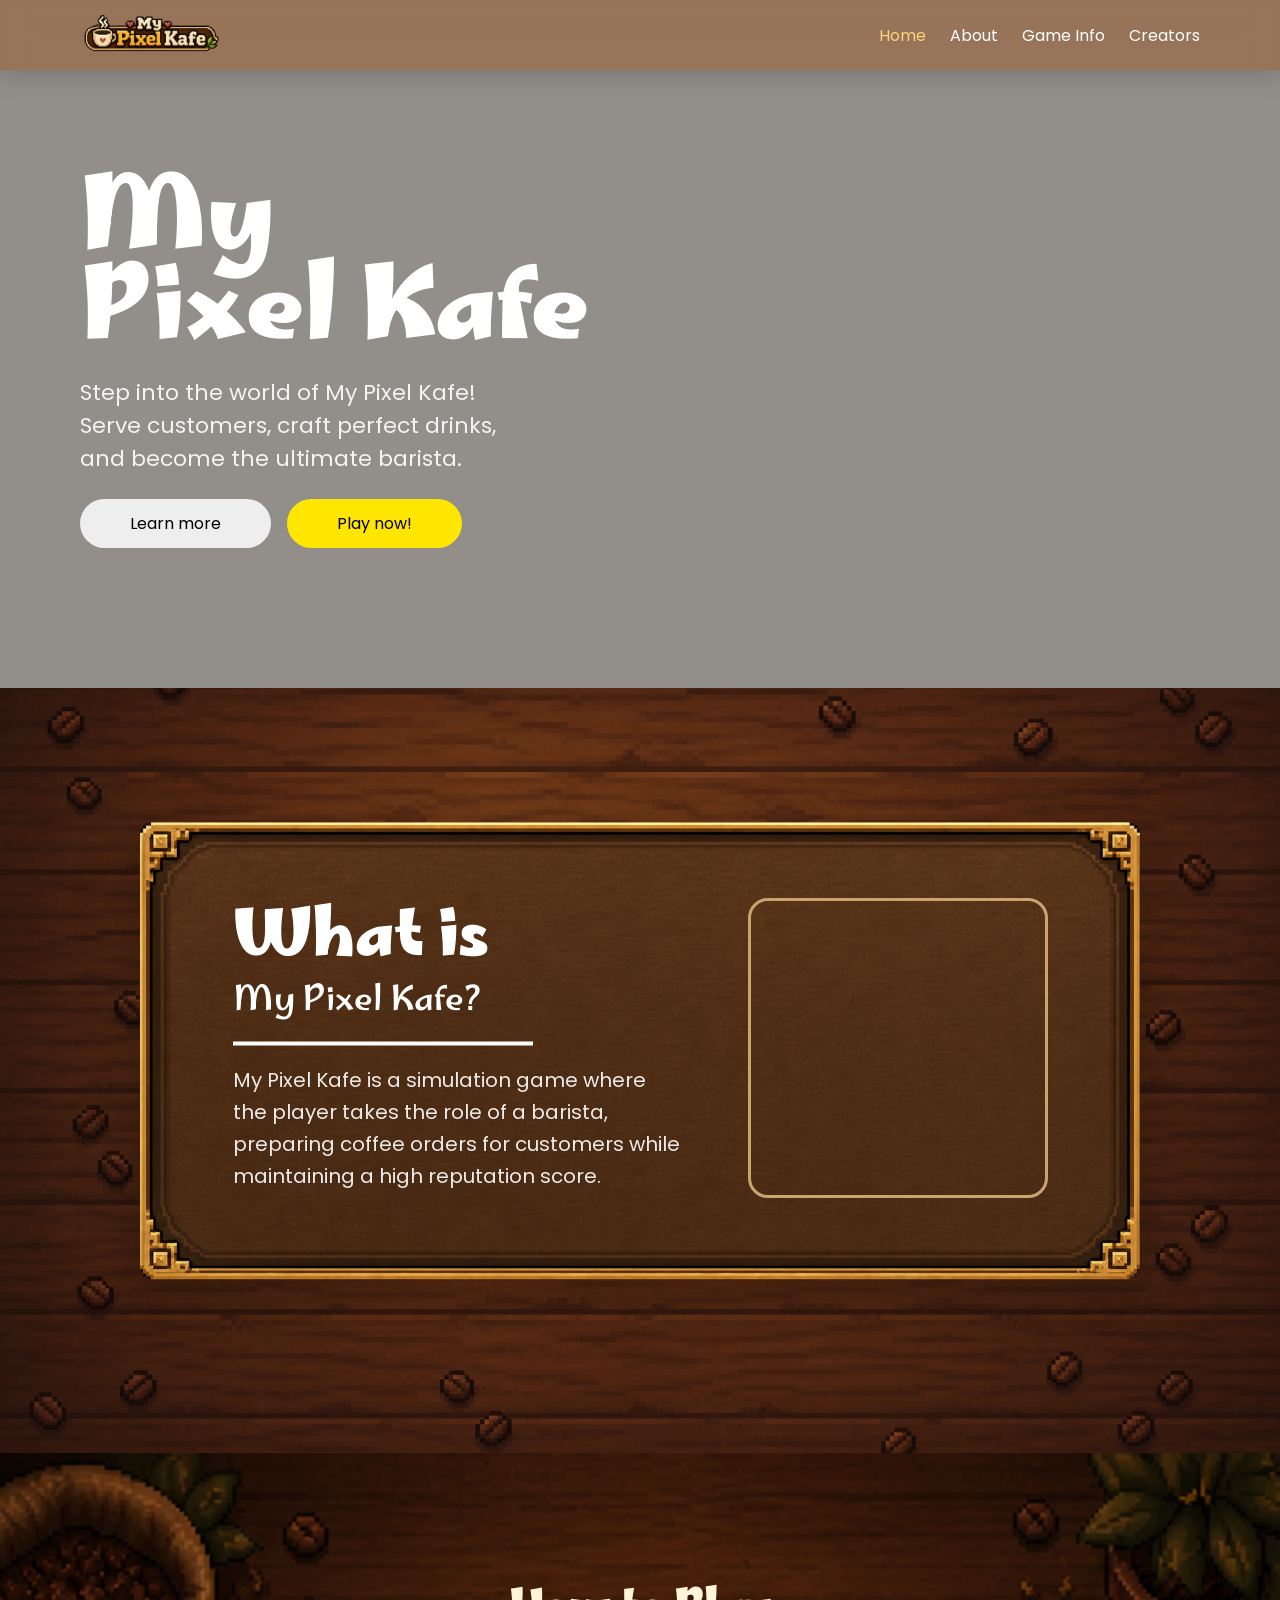
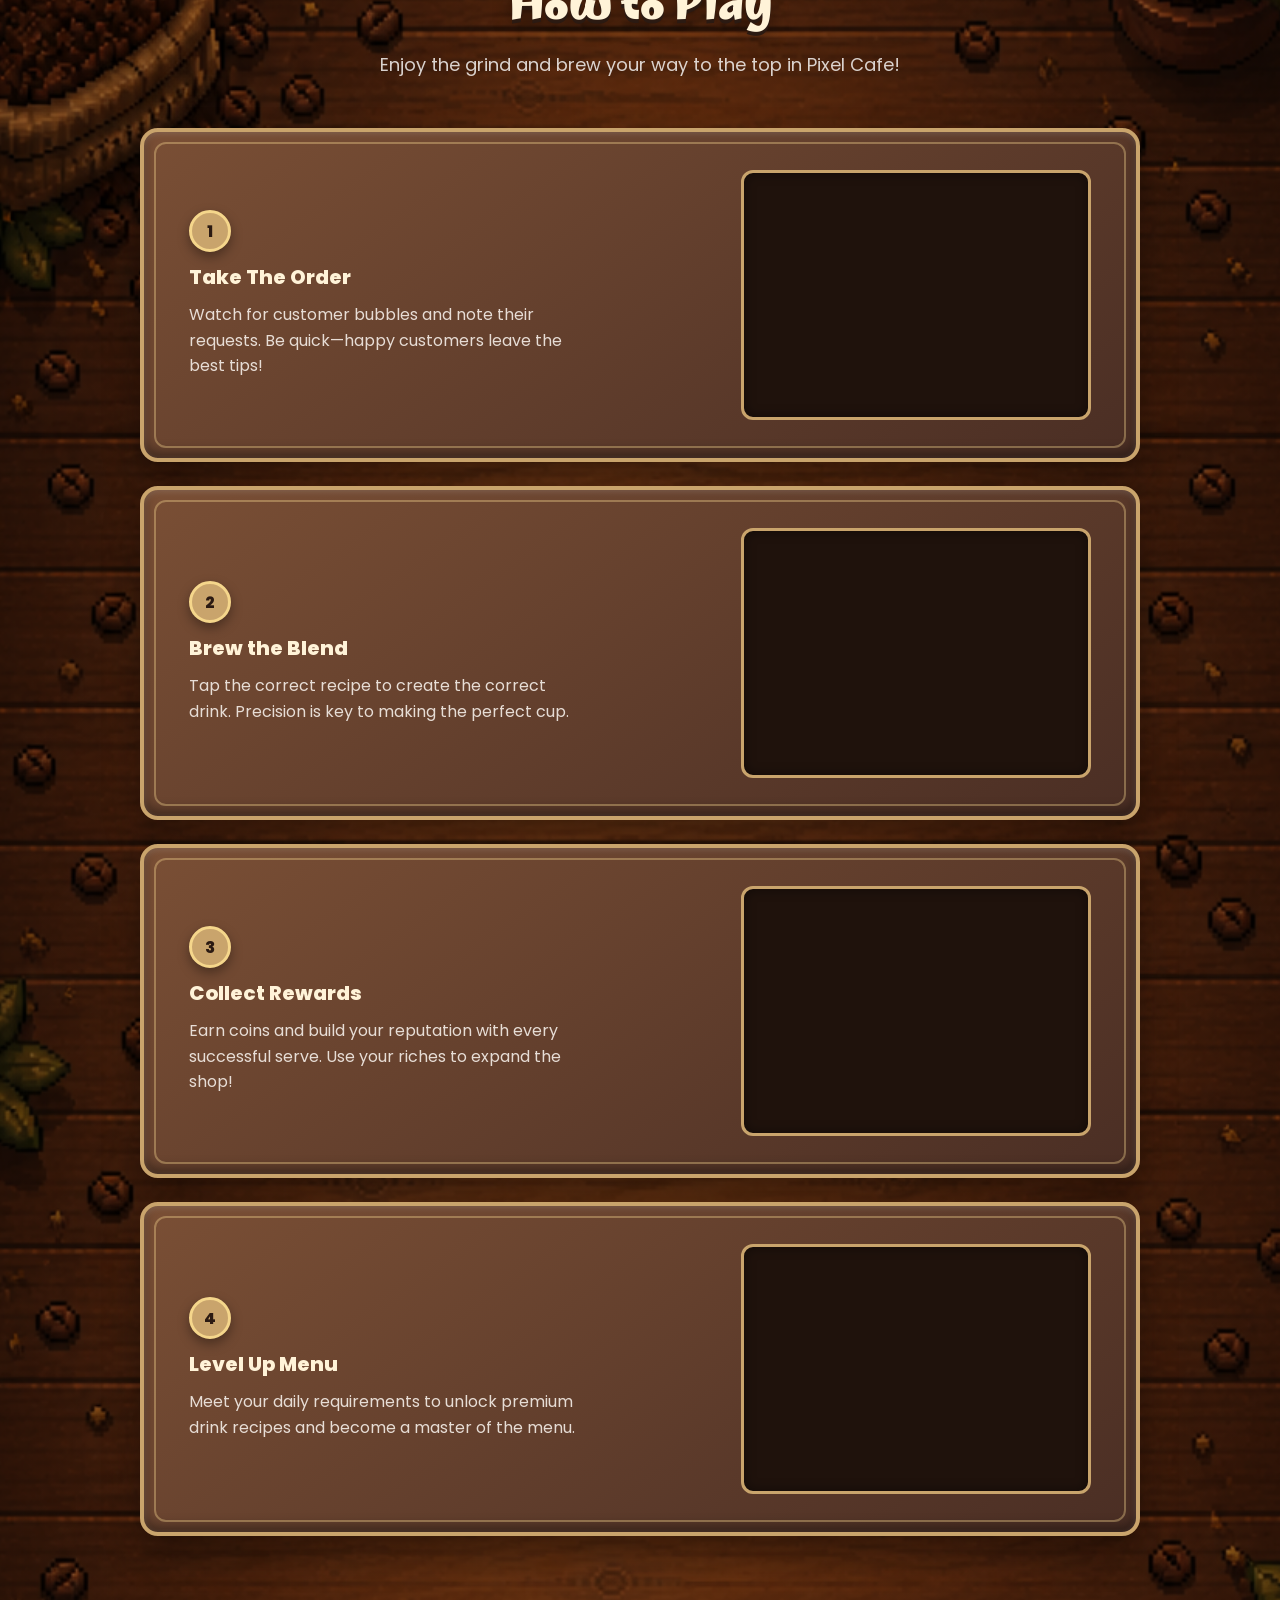
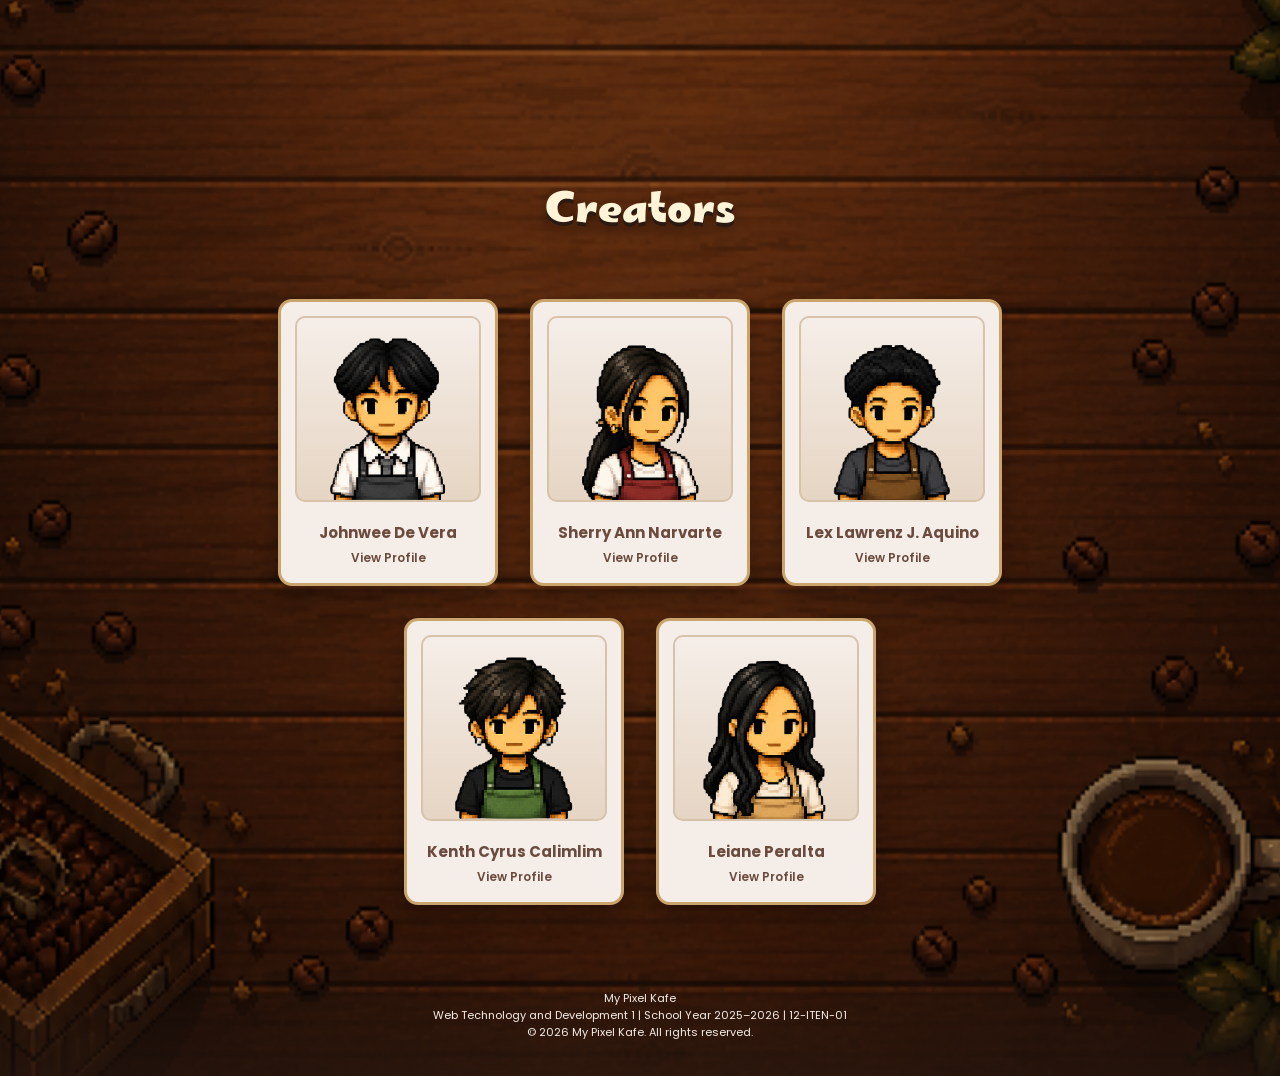
==== index.html @ 721a158c "Add files via upload Version 0.1" ====
<!DOCTYPE html>
<html lang="en">
<head>
  <meta charset="UTF-8">
  <meta name="viewport" content="width=device-width, initial-scale=1.0">

  <title>My Pixel Kafe</title>
  <link rel="icon" sizes="32x32" href="assets/My-Pixel-Kafe.png">

  <!Fonts>
  <link href="https://fonts.googleapis.com/css2?family=Marhey:wght@400;500;600;700&family=Poppins:wght@300;400;500;600;700&display=swap" rel="stylesheet">

  <!CSS>
  <link rel="stylesheet" href="style.css">
</head>

<body>

  <!LOADING SCREEN>
  <div id="loader">
    <div class="loader-content">
      <div class="loader-img-box">
        <img src="assets/Small-My-Pixel-Kafe-Logo.svg" alt="My Pixel Kafe Logo">
      </div>

      <p>Brewing your experience...</p>
    </div>
  </div>

  <!NAVBAR>
  <header class="nav">
    <div class="logo">
      <img src="assets/Small-My-Pixel-Kafe-Logo.svg" alt="My Pixel Kafe Logo">
    </div>

    <nav class="nav-links">
      <a href="#home">Home</a>
      <a href="#about">About</a>
      <a href="#game-info">Game Info</a>
      <a href="#contact">Creators</a>
    </nav>

    <div class="menu-toggle">
      <span></span>
      <span></span>
      <span></span>
    </div>
  </header>

  <!HOME SECTION>
  <section id="home" class="home reveal">
    <video class="bg-video" autoplay muted loop playsinline>
      <source src="assets/Homepage.mp4" type="video/mp4">
    </video>

    <div class="home-content">
      <h1>
        <span>My</span><br>
        <span>Pixel Kafe</span>
      </h1>

      <p>
        Step into the world of My Pixel Kafe!<br>
        Serve customers, craft perfect drinks,<br>
        and become the ultimate barista.
      </p>

      <div class="btn-group">
        <a href="#about" class="btn btn-light">Learn more</a>
        <a href="#game-info" class="btn btn-yellow">Play now!</a>
      </div>
    </div>
  </section>

  <!ABOUT SECTION>
  <section id="about" class="about reveal">
    <div class="about-panel">
      <img src="assets/About.svg" alt="About My Pixel Kafe Panel">

      <div class="about-text">
        <h2>What is</h2>
        <span>My Pixel Kafe?</span>
        <div class="underline"></div>

        <p>
          My Pixel Kafe is a simulation game where the player takes the role of a barista,
          preparing coffee orders for customers while maintaining a high reputation score.
        </p>
      </div>

      <div class="about-character">
        <video src="assets/About-Character.mp4" muted loop></video>
      </div>
    </div>
  </section>

  <!SHARED WOOD BACKGROUND SECTION>
  <section class="game-section">

    <!GAME INFO SECTION>
    <section id="game-info" class="game-info reveal">
      <div class="title-row">
        <h2>How to Play</h2>
      </div>

      <p class="subtitle">
        Enjoy the grind and brew your way to the top in Pixel Cafe!
      </p>

      <div class="steps">

        <div class="step">
          <div class="step-text">
            <div class="circle">1</div>
            <h3>Take The Order</h3>
            <p>
              Watch for customer bubbles and note their requests.
              Be quick—happy customers leave the best tips!
            </p>
          </div>

          <div class="step-video">
            <video src="assets/DCAA Trailer V2.mp4" muted loop></video>
          </div>
        </div>

        <div class="step">
          <div class="step-text">
            <div class="circle">2</div>
            <h3>Brew the Blend</h3>
            <p>
              Tap the correct recipe to create the correct drink.
              Precision is key to making the perfect cup.
            </p>
          </div>

          <div class="step-video">
            <video src="assets/DCAA Trailer V2.mp4" muted loop></video>
          </div>
        </div>

        <div class="step">
          <div class="step-text">
            <div class="circle">3</div>
            <h3>Collect Rewards</h3>
            <p>
              Earn coins and build your reputation with every successful serve.
              Use your riches to expand the shop!
            </p>
          </div>

          <div class="step-video">
            <video src="assets/DCAA Trailer V2.mp4" muted loop></video>
          </div>
        </div>

        <div class="step">
          <div class="step-text">
            <div class="circle">4</div>
            <h3>Level Up Menu</h3>
            <p>
              Meet your daily requirements to unlock premium drink recipes
              and become a master of the menu.
            </p>
          </div>

          <div class="step-video">
            <video src="assets/DCAA Trailer V2.mp4" muted loop></video>
          </div>
        </div>

      </div>
    </section>

    <!CREATORS SECTION>
    <section id="contact" class="contact reveal">
      <div class="title-row">
        <h2>Creators</h2>
      </div>

      <div class="creator-grid">

        <a href="#" target="_blank" class="creator-card">
          <img src="assets/john-wee.svg" alt="Johnwee De Vera Avatar">
          <h4>Johnwee De Vera</h4>
          <span>View Profile</span>
        </a>

        <a href="portfolio/sherry/index-sherry.html" target="_blank" class="creator-card">
          <img src="assets/sherry-ann.svg" alt="Sherry Ann Narvarte Avatar">
          <h4>Sherry Ann Narvarte</h4>
          <span>View Profile</span>
        </a>

        <a href="portfolio/lex-lawrenz/index-lex.html" target="_blank" class="creator-card">
          <img src="assets/lex-lawrenz.svg" alt="Lex Lawrenz J. Aquino Avatar">
          <h4>Lex Lawrenz J. Aquino</h4>
          <span>View Profile</span>
        </a>

        <a href="#" target="_blank" class="creator-card">
          <img src="assets/kenth.svg" alt="Kenth Cyrus Calimlim Avatar">
          <h4>Kenth Cyrus Calimlim</h4>
          <span>View Profile</span>
        </a>

        <a href="#" target="_blank" class="creator-card">
          <img src="assets/leiane.svg" alt="Leiane Peralta Avatar">
          <h4>Leiane Peralta</h4>
          <span>View Profile</span>
        </a>

      </div>
    </section>

    <!FOOTER>
    <footer>
      <p>
        My Pixel Kafe<br>
        Web Technology and Development 1 | School Year 2025–2026 | 12-ITEN-01<br>
        © 2026 My Pixel Kafe. All rights reserved.
      </p>
    </footer>

  </section>

  <!JavaScript>
  <script src="script.js"></script>

</body>
</html>
---- style.css ----
/*RESET*/
* {
  margin: 0;
  padding: 0;
  box-sizing: border-box;
}

/*FONTS / GLOBAL*/
body {
  font-family: 'Poppins', sans-serif;
  background: #f3ece6;
}

h1, h2, .logo {
  font-family: 'Marhey', cursive;
}

html {
  scroll-behavior: smooth;
}

section {
  scroll-margin-top: 0px;
}

/*LOADER*/
#loader {
  position: fixed;
  inset: 0;
  background: #2b1a12;
  display: flex;
  justify-content: center;
  align-items: center;
  z-index: 9999;
  color: #f5eee8;
}

.loader-content {
  display: flex;
  flex-direction: column;
  align-items: center;    
}

.loader-img-box {
  width: 260px;
  height: 90px;      /* smaller height removes empty space */
  overflow: hidden;  /* crops extra transparent space */
  margin: 0 auto;
}

.loader-img-box img {
  width: 100%;
  height: 120px;     /* image is taller than box */
  object-fit: contain;
  object-position: center top;
  display: block;
}

.loader-content p {
  margin-top: 6px;
}

/*NAV BAR*/
.nav {
  position: fixed;
  top: 0;
  width: 100%;
  height: 70px;

  display: flex;
  align-items: center;
  justify-content: space-between;
  padding: 0 80px;

  background: rgba(155, 106, 69, 0.7); /* softer glass */
  backdrop-filter: blur(14px);
  z-index: 1000;

  box-shadow: 0 8px 25px rgba(0,0,0,0.15);
}

.logo img {
  height: 80px;
  position: relative;
  top: 5px;
}

.nav-links a {
  margin-left: 20px;
  text-decoration: none;
  color: white;
  transition: 0.3s;
}

.nav-links a:hover {
  color: #ffd27d;
}

.nav-links a.active {
  color: #ffd27d;
}

/*HOME*/
.home {
  position: relative;
  overflow: hidden;

  display: flex;
  align-items: center;
  justify-content: space-between;

  padding: 180px 80px 140px;
  color: white;
}

/* VIDEO BACKGROUND FIX */
.bg-video {
  position: absolute;
  inset: 0;

  width: 100%;
  height: 100%;
  object-fit: cover;

  z-index: -1; /* 🔥 PUSH IT BEHIND EVERYTHING */
}

.home-content {
  position: relative;
  z-index: 1;
}

/* overlay */
.home::before {
  content: "";
  position: absolute;
  inset: 0;

  background: rgba(0,0,0,0.4);

  z-index: 0;
}

.home h1 {
  font-size: 100px;
  line-height: 0.9;
}

.home p {
  margin-top: 16px;
  font-size: 22px;
  line-height: 1.5;
  opacity: 0.9;
}

/*BUTTONS*/
.btn-group {
  margin-top: 24px;
}

.btn {
  display: inline-block;
  padding: 12px 50px;
  font-size: 16px;
  color: black;
  border-radius: 50px;
  margin-right: 12px;
  border: none;
  cursor: pointer;
  transition: 0.3s ease;
  text-decoration: none;
}

.btn-light {
  background: #eee;
}

.btn-yellow {
  background: #ffe600;
}

.btn:hover {
  transform: translateY(-3px) scale(1.05);
  box-shadow: 0 8px 20px rgba(0,0,0,0.2);
}

/*ABOUT*/
.about {
  padding-top: 60px;
  padding-bottom: 100px;
  display: flex;
  justify-content: center;

  background:
    linear-gradient(rgba(0,0,0,0.35), rgba(0,0,0,0.35)),
    url("assets/About BG.png");

  background-size: cover;
  background-position: center;
}

.about-panel {
  width: 1075px;
  max-width: 100%;
  margin: 0 auto;
  position: relative;

  filter: drop-shadow(0 15px 30px rgba(0,0,0,0.3)); /* depth */
  backdrop-filter: blur(0.5px);
}

.about-panel > img {
  width: 100%;
  display: block;
}

/* TEXT */
.about-text {
  position: absolute;
  left: 130px;
  top: 50%;
  transform: translateY(-50%);
  width: 450px;
  color: white;
}

.about-text h2 {
  font-size: 64px;
  line-height: 1;
}

.about-text span {
  font-family: 'Marhey', cursive !important;
  font-size: 34px;
}

.about-text p {
  font-size: 20px;
  line-height: 1.6;
  opacity: 0.9;
}

.underline {
  width: 300px;
  height: 4px;
  background: white;
  margin: 10px 0 18px;
}

/*CHARACTER*/
.about-character {
  position: absolute;
  right: 130px;
  bottom: 155px;
  width: 300px;
  height: 300px;

  border: 3px solid #c9a46c;
  border-radius: 20px;
  overflow: hidden;

  animation: float 3s ease-in-out infinite; /* WOW */
}

.about-character video {
  width: 100%;
  height: 100%;
  object-fit: contain;
}

/*GAME INFO / SHARED BACKGROUND*/
.game-section {
  background:
    linear-gradient(rgba(0,0,0,0.35), rgba(0,0,0,0.35)),
    url("assets/Game-Info-BG.png");

  background-size: cover;
  background-position: center;
  background-repeat: no-repeat;
}

.game-info {
  padding-top: 120px;
  padding-bottom: 120px;
  text-align: center;

  background: none; /* IMPORTANT */
}

/*TITLE*/
.title-row {
  color: white;
}

.title-row h2 {
  font-size: 42px;
  color: #fff3d8;
  text-shadow: 0 4px 0 #2b1a12, 0 8px 18px rgba(0,0,0,0.45);
}

.subtitle {
  color: white;
  margin-top: 5px;
  font-size: 18px;
  opacity: 0.8;
}

/*STEPS*/
.steps {
  margin-top: 50px;
  display: flex;
  flex-direction: column;
  gap: 24px;
}

/*STEP CARD - PIXEL UI PANEL*/
.step {
  position: relative;

  display: flex;
  justify-content: space-between;
  align-items: center;

  width: 80%;
  max-width: 1000px;
  margin: auto;
  padding: 38px 45px;

  background: linear-gradient(145deg, #7a4f35, #4a2e24);
  border: 4px solid #c9a46c;
  border-radius: 18px;

  box-shadow:
    inset 0 2px 6px rgba(255,255,255,0.15),
    inset 0 -6px 12px rgba(0,0,0,0.4),
    0 18px 35px rgba(0,0,0,0.4);

  transition: 0.3s ease;
  overflow: hidden;
}

.step:hover {
  transform: translateY(-8px) scale(1.01);
  box-shadow:
    inset 0 3px 8px rgba(255,255,255,0.15),
    inset 0 -5px 10px rgba(0,0,0,0.45),
    0 22px 45px rgba(0,0,0,0.5);
}

/*decorative inner border*/
.step::after {
  content: "";
  position: absolute;
  inset: 10px;
  border: 2px solid rgba(255, 224, 150, 0.35);
  border-radius: 12px;
  pointer-events: none;
}

/* STEP TEXT */
.step-text {
  position: relative;
  z-index: 2;

  display: flex;
  flex-direction: column;
  align-items: flex-start;
  text-align: left;
  gap: 10px;
  max-width: 400px;

  color: #f5eee8;
}

.step-text h3 {
  color: #fff3d8;
  font-size: 20px;
  font-weight: 800;
}

.step-text p {
  color: #f5eee8;
  opacity: 0.9;
  line-height: 1.6;
}

/*NUMBER CIRCLE*/
.circle {
  width: 42px;
  height: 42px;
  background: #c9a46c;
  color: #2b1a12;
  border: 3px solid #f5d68b;
  border-radius: 50%;
  font-weight: 800;

  display: flex;
  align-items: center;
  justify-content: center;

  box-shadow: 0 5px 12px rgba(0,0,0,0.35);
}

/* VIDEO PANEL */
.step-video {
  position: relative;
  z-index: 2;

  width: 350px;
  aspect-ratio: 4 / 3; /* keeps exact ratio */

  overflow: hidden;
  border-radius: 12px;

  border: 3px solid #c9a46c;
  background: #1f120c;

  box-shadow: inset 0 0 12px rgba(0,0,0,0.45);
}

.step-video video {
  width: 100%;
  height: 100%;
  object-fit: cover;
}

/*CREATORS / CREDITS*/
.contact {
  padding-top: 120px;
  padding-bottom: 60px;
  text-align: center;

  background: none; /* IMPORTANT */
}

.creator-grid {
  margin-top: 50px;
  display: flex;
  flex-wrap: wrap;
  justify-content: center;
  gap: 32px;
  max-width: 950px;
  margin-left: auto;
  margin-right: auto;
}

.creator-card {
  width: 220px;
  background: #f5eee8;
  padding: 14px;
  border-radius: 14px;
  text-decoration: none;

  border: 3px solid #c9a46c;
  box-shadow: 0 12px 25px rgba(0,0,0,0.28);

  transition: 0.3s ease;
}

.creator-card:hover {
  transform: translateY(-10px) scale(1.04);
  box-shadow:
    0 0 0 3px rgba(255, 210, 125, 0.25),
    0 18px 35px rgba(0,0,0,0.4);
  border-color: #ffd27d;
}

.creator-card img {
  width: 100%;
  height: 186px;
  object-fit: cover;
  border-radius: 10px;
  border: 2px solid #d7c2aa;
  
  background: linear-gradient(to bottom, #f5eee8, #e6d5c3);
  border-radius: 10px;
}

.creator-card h4 {
  margin-top: 12px;
  font-size: 15px;
  font-weight: 700;
  color: #6b4b3e;
}

.creator-card span {
  display: inline-block;
  margin-top: 4px;
  font-size: 12px;
  font-weight: 600;
  color: #6b4b3e;
}

/*FOOTER*/
footer {
  text-align: center;
  padding: 25px 20px 35px;
  color: #f5eee8;
  font-size: 11px;

  background: linear-gradient(
    to bottom,
    rgba(0,0,0,0),
    rgba(43, 26, 18, 0.5)
  );
}

/*ANIMATIONS*/
/* WOW reveal animation */
.reveal {
  opacity: 0;
  transform: translateY(45px);
  transition: opacity 0.8s ease, transform 0.8s ease;
}

.reveal.active {
  opacity: 1;
  transform: translateY(0);
}

/* smoother hover feel */
.btn,
.step,
.creator-card {
  transition: 0.3s ease;
}

.step:hover,
.creator-card:hover {
  transform: translateY(-10px);
  box-shadow: 0 18px 35px rgba(0,0,0,0.25);
}

.btn:hover {
  transform: translateY(-3px) scale(1.05);
  box-shadow: 0 8px 20px rgba(0,0,0,0.25);
}

/* ================= FINAL MOBILE FIX (HOME + HOW TO PLAY) ================= */
@media (max-width: 768px) {

  /* ===== HOME ===== */
  .home {
    min-height: 100vh;
    padding: 130px 24px 80px;
    justify-content: flex-start;
    align-items: center;
    text-align: left;
  }

  .home::before {
    background: linear-gradient(
      to right,
      rgba(0,0,0,0.65),
      rgba(0,0,0,0.35)
    );
  }

  .home-content {
    max-width: 360px;
  }

  .home h1 {
    font-size: 54px;
    line-height: 0.95;
  }

  .home p {
    font-size: 15px;
    line-height: 1.6;
  }

  .btn-group {
    justify-content: flex-start;
  }

  .btn {
    padding: 10px 24px;
    font-size: 13px;
  }

  /* ===== HOW TO PLAY ===== */
  .game-info {
    padding-top: 90px;
    padding-bottom: 90px;
  }

  .title-row h2 {
    font-size: 36px;
  }

  .subtitle {
    width: 85%;
    margin: 8px auto 0;
    font-size: 14px;
    line-height: 1.5;
  }

  .steps {
    margin-top: 35px;
    gap: 22px;
  }

  .step {
    width: 88%;
    padding: 24px 20px;
    flex-direction: column;
    gap: 18px;
    border-radius: 16px;
  }

  .step-text {
    width: 100%;
    max-width: 100%;
    align-items: flex-start;
    text-align: left;
  }

  .circle {
    width: 36px;
    height: 36px;
    font-size: 14px;
  }

  .step-text h3 {
    font-size: 18px;
  }

  .step-text p {
    font-size: 14px;
    line-height: 1.5;
  }
}
/* ===== SMALL PHONES ===== */
@media (max-width: 480px) {
  .home {
    padding: 125px 20px 70px;
  }

  .home h1 {
    font-size: 46px;
  }

  .home p {
    font-size: 13px;
  }

  .btn {
    padding: 9px 20px;
    font-size: 12px;
  }

  .step {
    width: 92%;
    padding: 22px 18px;
  }
}

@media (max-width: 768px) {
  .about-panel {
    width: 90%;
    background: linear-gradient(145deg, #7a4f35, #4a2e24);
    border: 4px solid #c9a46c;
    border-radius: 22px;
    padding: 35px 25px;

    display: flex;
    flex-direction: column;
    align-items: center;
    gap: 25px;

    box-shadow:
      inset 0 2px 6px rgba(255,255,255,0.15),
      inset 0 -6px 12px rgba(0,0,0,0.4),
      0 18px 35px rgba(0,0,0,0.4);
  }

  .about-panel > img {
    display: none;
  }

  .about-text {
    position: static;
    transform: none;
    width: 100%;
    text-align: center;
  }

  .about-text h2 {
    font-size: 36px;
  }

  .about-text span {
    font-size: 24px;
  }

  .about-text p {
    font-size: 14px;
    line-height: 1.6;
  }

  .underline {
    width: 160px;
    margin: 10px auto 18px;
  }

  .about-character {
    position: static;
    width: 240px;
    height: 240px;
  }
}

/*FIX STEP VIDEO RATIO*/
.step-video {
  width: 350px;
  aspect-ratio: 7 / 5; /* same as 350x250 */
  height: auto;
}

.step-video video {
  width: 100%;
  height: 100%;
  object-fit: cover;
}

/* MOBILE */
@media (max-width: 768px) {
  .step-video {
    width: 100%;
    max-width: 350px;
    aspect-ratio: 7 / 5;
    height: auto;
  }
}

/* SMALL PHONE */
@media (max-width: 480px) {
  .step-video {
    width: 100%;
    max-width: 350px;
    aspect-ratio: 7 / 5;
    height: auto;
  }
}

/* ================= FIX BACKGROUND ON MOBILE ================= */
@media (max-width: 768px) {

  .about,
  .game-section {
    background-image:
      linear-gradient(rgba(0,0,0,0.35), rgba(0,0,0,0.35)),
      url("assets/Game-Info-BG.png");

    background-size: cover;
    background-position: top left;
    background-repeat: no-repeat;
  }

  /* optional: reduce dark overlay a bit for clarity */
  .about {
    background:
      linear-gradient(rgba(0,0,0,0.25), rgba(0,0,0,0.25)),
      url("assets/About BG.png");
  }
}

/* ================= MOBILE SIDE SPACING FIX ================= */
@media (max-width: 768px) {

  /* GLOBAL SECTION PADDING */
  .about,
  .game-info,
  .contact {
    padding-left: 40px;
    padding-right: 40px;
  }

  /* ABOUT PANEL */
  .about-panel {
    width: 100%;
  }

  /* HOW TO PLAY CARDS */
  .step {
    width: 100%; /* remove 80% constraint */
  }

  /* CREATOR GRID */
  .creator-grid {
    padding-left: 4px;
    padding-right: 4px;
  }
}

/* ================= BURGER MENU ================= */
.menu-toggle {
  display: none;
  flex-direction: column;
  cursor: pointer;
  gap: 5px;
}

.menu-toggle span {
  width: 26px;
  height: 3px;
  background: white;
  border-radius: 2px;
  transition: 0.3s;
}

/* ================= MOBILE NAV ================= */
@media (max-width: 768px) {
  .nav {
    height: 56px;
    padding: 0 22px;
    z-index: 1000;
  }

  .logo img {
    height: 44px;
    top: 10;
  }

  .menu-toggle {
    display: flex;
    gap: 5px;
  }

  .menu-toggle span {
    width: 26px;
    height: 3px;
  }

  .nav-links {
    position: fixed;
    top: 56px;
    left: 0;
    width: 100%;

    background: #2b1a12;
    display: flex;
    flex-direction: column;
    align-items: center;
    gap: 12px;

    padding: 24px 0;

    opacity: 0;
    pointer-events: none;
    clip-path: inset(0 0 100% 0);

    transition: clip-path 0.35s ease, opacity 0.5s ease;
    z-index: 999;
  }

  .nav-links.show {
    opacity: 1;
    pointer-events: auto;
    clip-path: inset(0 0 0 0);
  }

  .nav-links a {
    margin-left: 0;
    width: 100%;           /* 🔥 take full width */
    text-align: center;    /* 🔥 center text properly */
    padding: 8px 0;
    font-size: 16px;
    font-weight: 600;
  }
}

/* ================= MOBILE HERO REDESIGN V2 ================= */
@media (max-width: 768px) {
  .home {
    min-height: 100vh;
    padding: 90px 22px 45px;

    display: flex;
    align-items: center; /* 🔥 THIS centers vertically */
    justify-content: center;

    text-align: center;
    overflow: hidden;
  }

  .bg-video {
    object-fit: cover;
    object-position: center top;
  }

  .home::before {
    background:
      linear-gradient(
        to bottom,
        rgba(0,0,0,0.05) 0%,
        rgba(0,0,0,0.25) 45%,
        rgba(0,0,0,0.9) 100%
      );
  }

  .home-content {
    width: 100%;
    max-width: 340px;

    padding: 24px 18px 22px;

    background: rgba(43, 26, 18, 0.72);
    border: 3px solid #c9a46c;
    border-radius: 18px;

    box-shadow:
      inset 0 2px 6px rgba(255,255,255,0.12),
      inset 0 -5px 10px rgba(0,0,0,0.35),
      0 16px 35px rgba(0,0,0,0.45);

    backdrop-filter: blur(3px);
  }

  .home h1 {
    font-size: 46px;
    line-height: 0.9;
    color: #fff3d8;
    text-shadow: 0 4px 0 #2b1a12;
  }

  .home h1 span:first-child {
    margin-right: 130px;
  }

  .home h1 span:last-child {
    margin-left: 0px; /* 🔥 shift "Pixel Kafe" to the right */
  }

  .home p {
    margin-top: 14px;
    font-size: 13px;
    line-height: 1.55;
    opacity: 0.95;
  }

  .btn-group {
    margin-top: 20px;

    display: flex;
    justify-content: center;
    gap: 10px;
    flex-wrap: wrap;
  }

  .btn {
    margin-right: 0;
    padding: 10px 22px;
    font-size: 11px;
  }

  .bg-video {
    object-position: -850px top; /* default safe */
  }
}

@media (max-width: 480px) {
  .home {
    padding: 85px 18px 38px;
  }

  .home-content {
    max-width: 310px;
    padding: 22px 16px 20px;
  }

  .home h1 {
    font-size: 40px;
  }

  .home p {
    font-size: 12px;
  }

  .btn {
    padding: 9px 18px;
    font-size: 10px;
  }
}
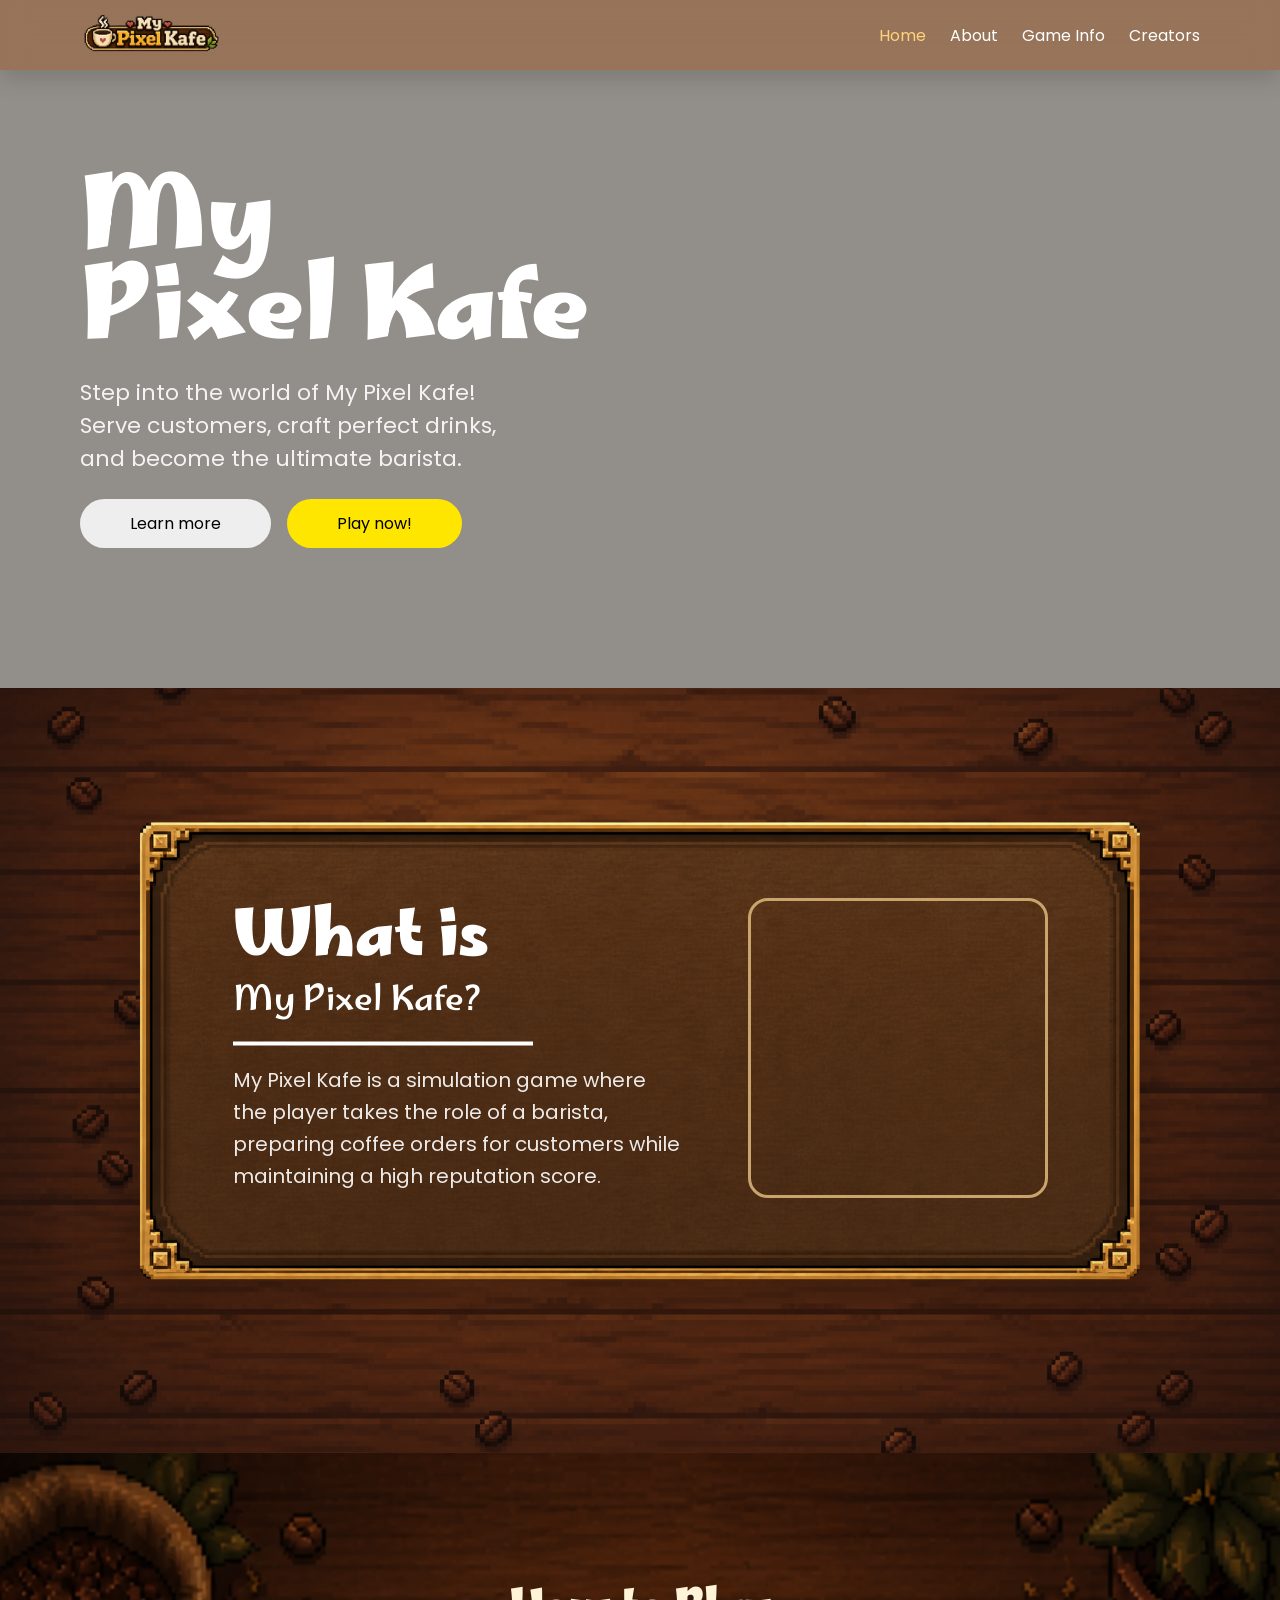
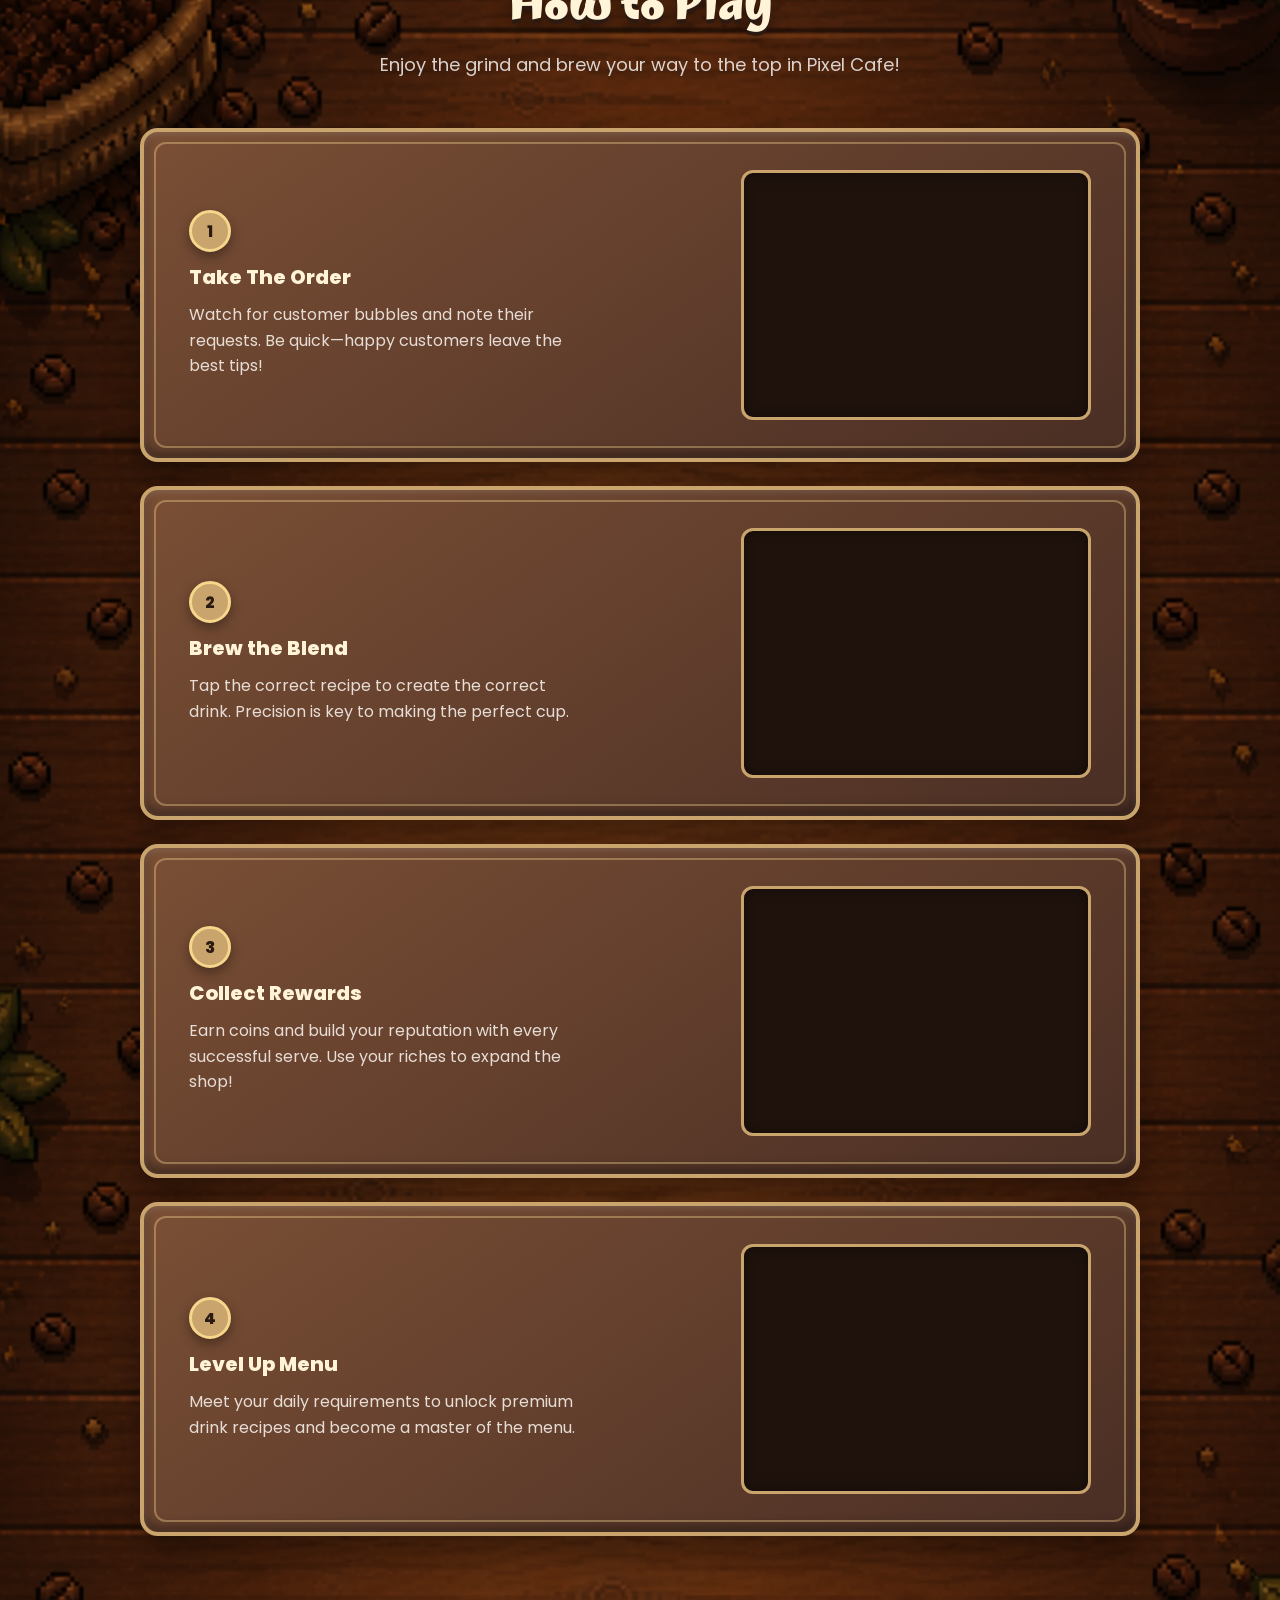
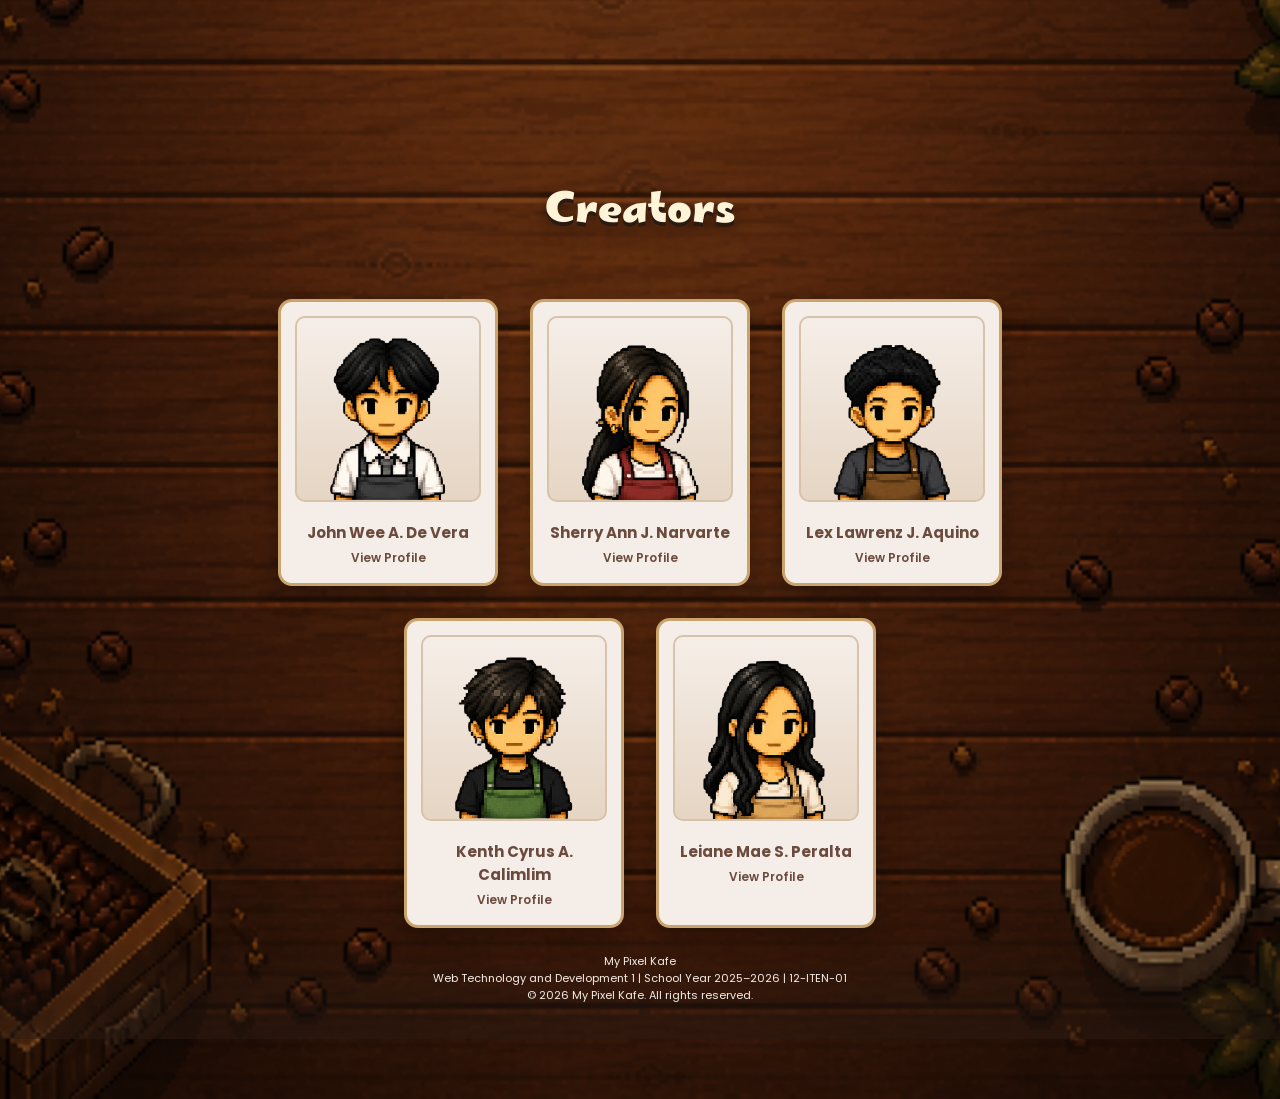
==== commit 082fdae9: "Add files via upload" ====
--- a/index.html
+++ b/index.html
@@ -120,7 +120,7 @@
           </div>
 
           <div class="step-video">
-            <video src="assets/DCAA Trailer V2.mp4" muted loop></video>
+            <video src="assets/Step-1.mp4" muted loop></video>
           </div>
         </div>
 
@@ -135,7 +135,7 @@
           </div>
 
           <div class="step-video">
-            <video src="assets/DCAA Trailer V2.mp4" muted loop></video>
+            <video src="assets/Step-2.mp4" muted loop></video>
           </div>
         </div>
 
@@ -150,7 +150,7 @@
           </div>
 
           <div class="step-video">
-            <video src="assets/DCAA Trailer V2.mp4" muted loop></video>
+            <video src="assets/Step-3.mp4" muted loop></video>
           </div>
         </div>
 
@@ -165,7 +165,7 @@
           </div>
 
           <div class="step-video">
-            <video src="assets/DCAA Trailer V2.mp4" muted loop></video>
+            <video src="assets/Step-4.mp4" muted loop></video>
           </div>
         </div>
 
@@ -180,15 +180,15 @@
 
       <div class="creator-grid">
 
-        <a href="#" target="_blank" class="creator-card">
+        <a href="portfolio/john-wee/index-john.html" target="_blank" class="creator-card">
           <img src="assets/john-wee.svg" alt="Johnwee De Vera Avatar">
-          <h4>Johnwee De Vera</h4>
+          <h4>John Wee A. De Vera</h4>
           <span>View Profile</span>
         </a>
 
         <a href="portfolio/sherry/index-sherry.html" target="_blank" class="creator-card">
           <img src="assets/sherry-ann.svg" alt="Sherry Ann Narvarte Avatar">
-          <h4>Sherry Ann Narvarte</h4>
+          <h4>Sherry Ann J. Narvarte</h4>
           <span>View Profile</span>
         </a>
 
@@ -198,19 +198,19 @@
           <span>View Profile</span>
         </a>
 
-        <a href="#" target="_blank" class="creator-card">
+        <a href="portfolio/kenth/index-kenth.html" target="_blank" class="creator-card">
           <img src="assets/kenth.svg" alt="Kenth Cyrus Calimlim Avatar">
-          <h4>Kenth Cyrus Calimlim</h4>
-          <span>View Profile</span>
-        </a>
-
-        <a href="#" target="_blank" class="creator-card">
+          <h4>Kenth Cyrus A. Calimlim</h4>
+          <span>View Profile</span>
+        </a>
+
+        <a href="portfolio/leiane/index-leiane.html" target="_blank" class="creator-card">
           <img src="assets/leiane.svg" alt="Leiane Peralta Avatar">
-          <h4>Leiane Peralta</h4>
-          <span>View Profile</span>
-        </a>
-
-      </div>
+          <h4>Leiane Mae S. Peralta</h4>
+          <span>View Profile</span>
+        </a>
+
+      </div
     </section>
 
     <!FOOTER>
